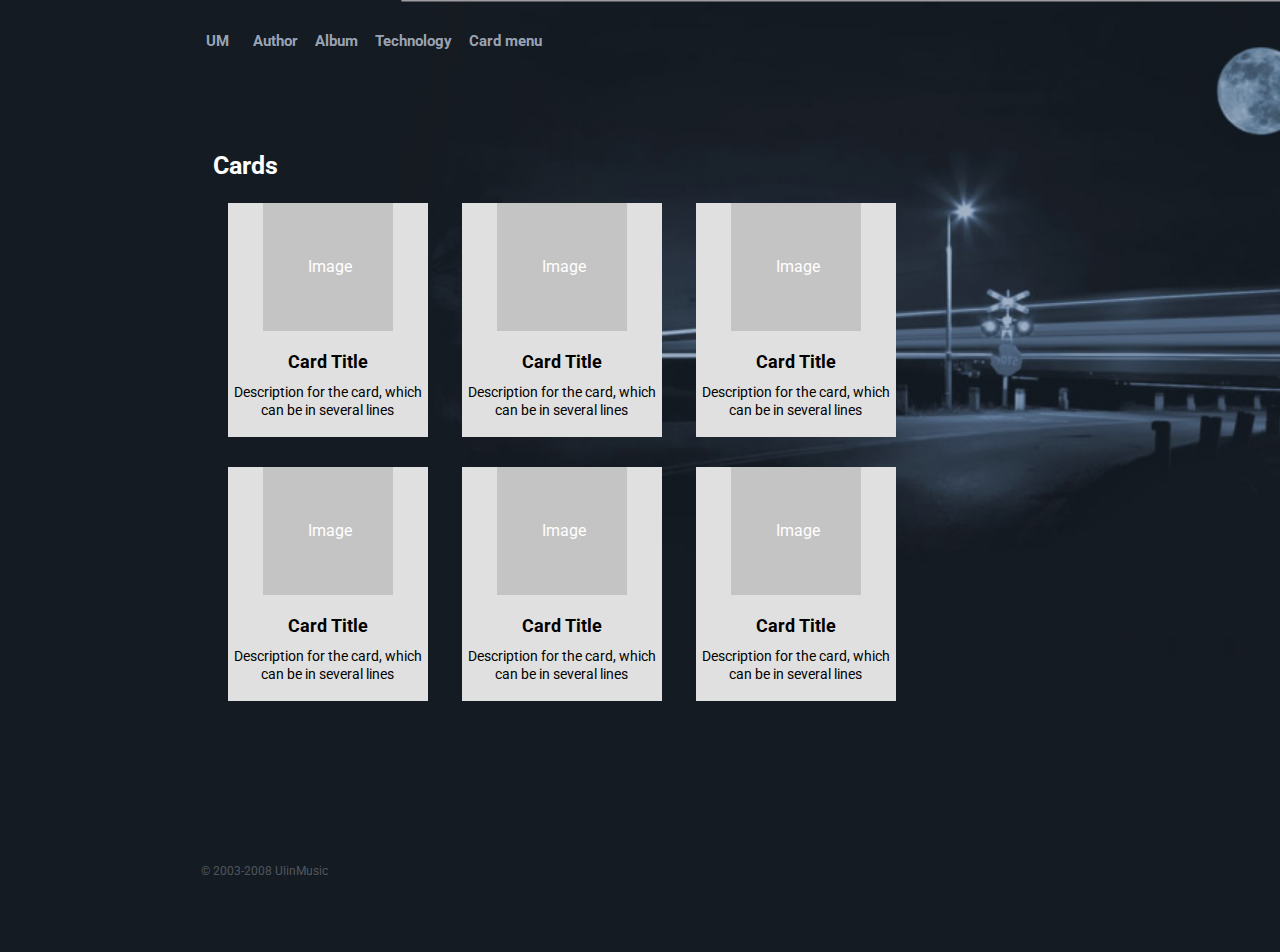
==== cards.html @ 441416ef "add cards" ====
<!DOCTYPE html>
<html lang="en">
<head>
    <meta charset="UTF-8">
    <meta name="viewport" content="width=device-width, initial-scale=1.0">
    <title>Document</title>
    <link rel="stylesheet" href="./styles/reset.css">
    <link rel="stylesheet" href="./styles/style.css">
    
</head>
<body>
    <div class="section_wrap">
        <header class="header">
          <div class="conteiner">
            <nav class="nav">
            <a class="nav_link" href="./index.html">UM</a>
            <a class="nav_link" href="">Author</a>
            <a class="nav_link" href="">Album</a>
            <a class="nav_link" href="">Technology</a>
            <a class="nav_link" href="">Card menu</a>
          </nav>
          </div>
      </header>
      <main class="main">
        <div class="conteiner">
          <h1 class="h1 main_h1">Cards</h1>
          <div class="flex">
          <ul class="card">
            <li class="card_item">
                <div class="card_content">
                    <p class="card_image">Image</p>
                </div>
                    <h3 class="card_title">Card Title</h3>
                    <p class="card_txt">Description for the card, which can be in several lines</p>
                
            </li>
            <li class="card_item">
                <div class="card_content">
                <p class="card_image">Image</p>
                </div>
                    <h3 class="card_title">Card Title</h3>
                    <p class="card_txt">Description for the card, which can be in several lines</p>
                
            </li>
            <li class="card_item">
                <div class="card_content">
                <p class="card_image">Image</p>
                </div>
                    <h3 class="card_title">Card Title</h3>
                    <p class="card_txt">Description for the card, which can be in several lines</p>
                
            </li>
            <li class="card_item">
                <div class="card_content">
                <p class="card_image">Image</p>
                </div>
                    <h3 class="card_title">Card Title</h3>
                    <p class="card_txt">Description for the card, which can be in several lines</p>
                
            </li>
            <li class="card_item">
                <div class="card_content">
                <p class="card_image">Image</p>
                </div>
                    <h3 class="card_title">Card Title</h3>
                    <p class="card_txt">Description for the card, which can be in several lines</p>
                
            </li>
            <li class="card_item">
                <div class="card_content">
                <p class="card_image">Image</p>
                </div>
                    <h3 class="card_title">Card Title</h3>
                    <p class="card_txt">Description for the card, which can be in several lines</p>
                
            </li>
          </ul>
        </div>
        </div>
        </main>
      <footer class="footer">
        <div class="conteiner">
         <p class="footer_music">© 2003-2008 UlinMusic</p>
        </div>
      </footer>
            
</body>
</html>
---- styles/style.css ----
@import url("https://fonts.googleapis.com/css2?family=Roboto:ital,wght@0,400;1,700&display=swap");

body {
  font-family: "Roboto", sans-serif;
}
* {
  margin: 0;
  padding: 0;
}
:root {
  --white: #fff;
  --conteiner_space: 15px;
  --conteiner-width: calc(922px + var(--conteiner_space) * 2 );
  --black: #000;
}

/* Styles */
.conteiner {
  max-width: var(--conteiner-width);
  padding: 0 var(--conteiner_space);
  margin: 0 auto;
}

.section_wrap {
  min-height: 100vh;
  background-image: url("../gallery/Bitmap\ 1.jpg");
  background-repeat: no-repeat;
  background-size: cover;
  background-position: center;
  display: flex;
  flex-direction: column;
}
/* nav styles */
.header {
  padding-top: 32px;
  margin-left: 53px;
}
.nav_link {
  font-size: 15px;
  font-weight: 700;
  line-height: normal;
  color: rgba(177, 187, 203, 0.87);
  text-decoration: none;
  margin-right: 13px;
}
.nav_link:first-child {
  margin-right: 20px;
}
/* main styles */
.h1 {
  font-size: 25px;
  font-style: normal;
  font-weight: 700;
  line-height: normal;
  color: var(--white);
}
.main {
  flex-grow: 1;
  margin-left: 67px;
}
.h1.main_h1 {
  padding-top: 101px;
  padding-bottom: 8px;
  max-width: 167px;
}
/* txt style */
.text {
  margin-bottom: 20px;
}
.txt {
  font-size: 14px;
  font-weight: 400;
  color: var(--white);
  max-width: 540px;
}
/* Header style */
.footer {
  margin-bottom: 75px;
  margin-left: 44px;
  margin-top: 149px;
}
.footer_music {
  font-size: 12px;
  font-weight: 400;
  color: rgba(255, 255, 255, 0.27);
}
/* cards style */
.card_item{
  background-color:#E0E0E0 ;
  width: calc(100% / 3);
  color: white;
  display: inline-block;
  max-width: 200px;
  margin: 15px;
  width: 100%;

}
.flex{
  display: flex;
  flex-wrap: wrap;
  justify-content: space-between;
}
.card_image{
  padding: 56px 46px 56px 45px;
  background-color:#C4C4C4 ;
}
.card_content{
padding: 0px 35px 10px 35px ;
}
.card_title{
  padding-top: 10px;
  padding-bottom: 10px;
  color: var(--black);
  text-align: center;
 
  font-size: 18px;
  font-style: normal;
  font-weight: 700;
  line-height: 22px; /* 122.222% */
}
.card_txt{
color: var(--black);
text-align: center;
font-size: 14px;
font-style: normal;
font-weight: 400;
line-height: 18px; /* 128.571% */
padding-bottom: 18px;
}
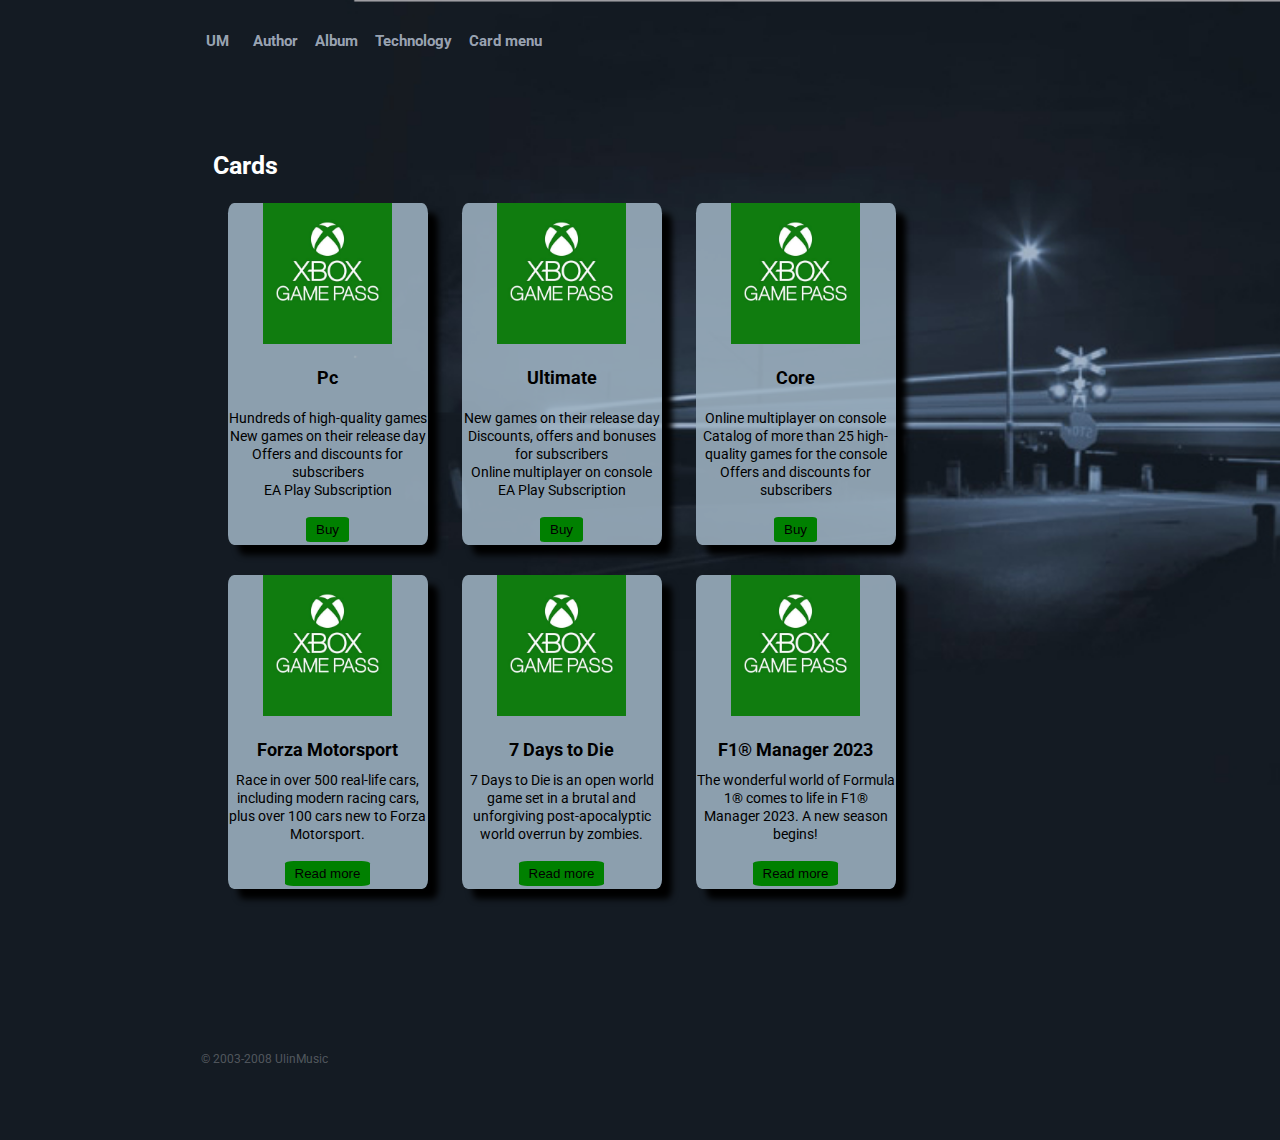
==== commit 4ea8d94d: "add info on card" ====
--- a/cards.html
+++ b/cards.html
@@ -28,50 +28,86 @@
           <ul class="card">
             <li class="card_item">
                 <div class="card_content">
-                    <p class="card_image">Image</p>
+                  <img class="card_image" src="./gallery/20200105160121_5dfd7844dbdf0f683c2a5924.jpg" alt="">
+            
                 </div>
-                    <h3 class="card_title">Card Title</h3>
-                    <p class="card_txt">Description for the card, which can be in several lines</p>
+                    <h3 class="card_title">Pc</h3>
+                    <ul class="card_info">
+                        <li>Hundreds of high-quality games</li>
+                        <li>New games on their release day</li>
+                        <li>Offers and discounts for subscribers</li>
+                        <li>EA Play Subscription</li>
+                      </ul>
+                      <a class="links" href="https://www.xbox.com/uk-UA/xbox-game-pass/pc-game-pass" target="_blank" ><input class="button_card" type="button" value="Buy">  </a>
                 
             </li>
             <li class="card_item">
                 <div class="card_content">
-                <p class="card_image">Image</p>
+                  <img class="card_image" src="./gallery/20200105160121_5dfd7844dbdf0f683c2a5924.jpg" alt="">
+                
                 </div>
-                    <h3 class="card_title">Card Title</h3>
-                    <p class="card_txt">Description for the card, which can be in several lines</p>
+                    <h3 class="card_title">Ultimate</h3>
+                    
+                      <ul class="card_info">
+            
+                        <li>New games on their release day</li>
+                        <li>Discounts, offers and bonuses for subscribers</li>
+                        <li>Online multiplayer on console</li>
+                        <li>EA Play Subscription</li>
+                      </ul>
+                      <a class="links" href="https://www.xbox.com/uk-UA/xbox-game-pass/pc-game-pass" target="_blank" ><input class="button_card" type="button" value="Buy"> </a>
+                   
+                    
                 
             </li>
             <li class="card_item">
                 <div class="card_content">
-                <p class="card_image">Image</p>
+                  <img class="card_image" src="./gallery/20200105160121_5dfd7844dbdf0f683c2a5924.jpg" alt="">
+                
                 </div>
-                    <h3 class="card_title">Card Title</h3>
-                    <p class="card_txt">Description for the card, which can be in several lines</p>
+                    <h3 class="card_title">Core</h3>
+                    
+                      <ul class="card_info">
+                      <li>Online multiplayer on console</li>
+                      <li>Catalog of more than 25 high-quality games for the console</li>
+                      <li>Offers and discounts for subscribers</li>
+                    </ul>
+                    <a class="links" href="https://www.xbox.com/uk-UA/xbox-game-pass/pc-game-pass" target="_blank"><input class="button_card" type="button" value="Buy">   </a>
+                  
+                  
                 
             </li>
             <li class="card_item">
                 <div class="card_content">
-                <p class="card_image">Image</p>
+                  <img class="card_image" src="./gallery/20200105160121_5dfd7844dbdf0f683c2a5924.jpg" alt="">
+
                 </div>
-                    <h3 class="card_title">Card Title</h3>
-                    <p class="card_txt">Description for the card, which can be in several lines</p>
+                    <h3 class="card_title">Forza Motorsport</h3>
+                    <p class="card_txt">Race in over 500 real-life cars, including modern racing cars, plus over 100 cars new to Forza Motorsport.</p>
+                    <a class="links" href="https://www.xbox.com/uk-UA/xbox-game-pass/pc-game-pass" target="_blank"><input class="button_card" type="button" value="Read more">    </a>
+                    
                 
             </li>
             <li class="card_item">
                 <div class="card_content">
-                <p class="card_image">Image</p>
+                  <img class="card_image" src="./gallery/20200105160121_5dfd7844dbdf0f683c2a5924.jpg" alt="">
+                
                 </div>
-                    <h3 class="card_title">Card Title</h3>
-                    <p class="card_txt">Description for the card, which can be in several lines</p>
+                    <h3 class="card_title">7 Days to Die</h3>
+                    <p class="card_txt">7 Days to Die is an open world game set in a brutal and unforgiving post-apocalyptic world overrun by zombies.</p>
+                    <a class="links" href="https://www.xbox.com/uk-UA/xbox-game-pass/pc-game-pass" target="_blank" ><input class="button_card" type="button" value="Read more">   </a>
+                    
                 
             </li>
             <li class="card_item">
                 <div class="card_content">
-                <p class="card_image">Image</p>
+                  <img class="card_image"  class="card_image"src="./gallery/20200105160121_5dfd7844dbdf0f683c2a5924.jpg" alt="">
+                
                 </div>
-                    <h3 class="card_title">Card Title</h3>
-                    <p class="card_txt">Description for the card, which can be in several lines</p>
+                    <h3 class="card_title">F1® Manager 2023</h3>
+                    <p class="card_txt">The wonderful world of Formula 1® comes to life in F1® Manager 2023. A new season begins!</p>
+                    <a class="links" href="https://www.xbox.com/uk-UA/xbox-game-pass/pc-game-pass" target="_blank" ><input class="button_card" type="button" value="Read more">    </a>
+                    
                 
             </li>
           </ul>
--- a/styles/style.css
+++ b/styles/style.css
@@ -12,6 +12,11 @@
   --conteiner_space: 15px;
   --conteiner-width: calc(922px + var(--conteiner_space) * 2 );
   --black: #000;
+  --rgba:rgba(157, 178, 193, 0.88)
+}
+.links{
+  text-decoration: none;
+  
 }
 
 /* Styles */
@@ -86,13 +91,16 @@
 }
 /* cards style */
 .card_item{
-  background-color:#E0E0E0 ;
+  background-color:var(--rgba) ;
   width: calc(100% / 3);
   color: white;
   display: inline-block;
   max-width: 200px;
   margin: 15px;
   width: 100%;
+  border-radius: 3%;
+  box-shadow: 10px 10px 6px #000 ;
+
 
 }
 .flex{
@@ -101,8 +109,8 @@
   justify-content: space-between;
 }
 .card_image{
-  padding: 56px 46px 56px 45px;
-  background-color:#C4C4C4 ;
+  max-width: 130px;
+  min-height: 130px;
 }
 .card_content{
 padding: 0px 35px 10px 35px ;
@@ -127,3 +135,29 @@
 line-height: 18px; /* 128.571% */
 padding-bottom: 18px;
 }
+.card_info{
+  padding-top: 10px;
+  padding-bottom: 18px;
+  color: #000;
+  text-align: center;
+font-size: 14px;
+font-style: normal;
+font-weight: 400;
+line-height: 18px; /* 128.571% */
+}
+.button_card{
+  margin: 0 auto;
+  margin-bottom: 3px; 
+  display: flex;
+  justify-content: center;
+  padding: 5px 10px;
+  background-color: green;
+  border: none;
+  border-radius: 10%;  
+  cursor: pointer;
+  transition: all 0.5s ease;
+}
+ .button_card:hover {
+  background-color: transparent;
+  box-shadow: 5px 5px 5px 4px #000;
+ }